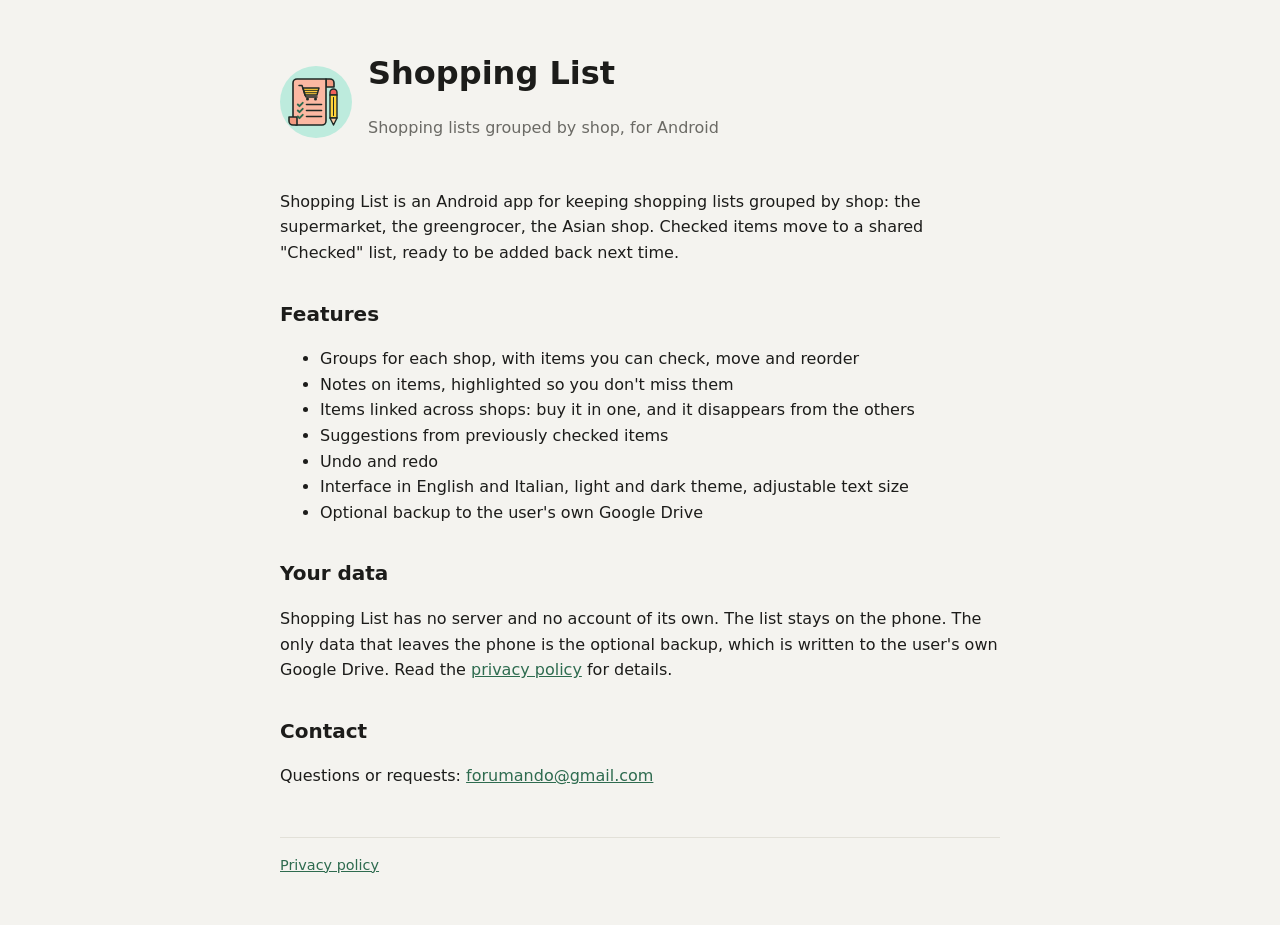
==== index.html @ 32bc623d "Website for the app: home page and privacy policy Static pages for shoppinglist.peppe.bid (GitHub Pa" ====
<!doctype html>
<html lang="en">
<head>
    <meta charset="utf-8">
    <meta name="viewport" content="width=device-width, initial-scale=1">
    <title>Shopping List</title>
    <meta name="description" content="Shopping List is a personal Android app for shopping lists grouped by shop.">
    <link rel="icon" href="icon.svg" type="image/svg+xml">
    <link rel="stylesheet" href="style.css">
</head>
<body>
<main>
    <header>
        <img src="icon.svg" alt="">
        <div>
            <h1>Shopping List</h1>
            <p class="subtitle">Shopping lists grouped by shop, for Android</p>
        </div>
    </header>

    <p>Shopping List is an Android app for keeping shopping lists grouped by shop: the supermarket, the greengrocer, the Asian shop. Checked items move to a shared "Checked" list, ready to be added back next time.</p>

    <h2>Features</h2>
    <ul>
        <li>Groups for each shop, with items you can check, move and reorder</li>
        <li>Notes on items, highlighted so you don't miss them</li>
        <li>Items linked across shops: buy it in one, and it disappears from the others</li>
        <li>Suggestions from previously checked items</li>
        <li>Undo and redo</li>
        <li>Interface in English and Italian, light and dark theme, adjustable text size</li>
        <li>Optional backup to the user's own Google Drive</li>
    </ul>

    <h2>Your data</h2>
    <p>Shopping List has no server and no account of its own. The list stays on the phone. The only data that leaves the phone is the optional backup, which is written to the user's own Google Drive. Read the <a href="privacy.html">privacy policy</a> for details.</p>

    <h2>Contact</h2>
    <p>Questions or requests: <a href="mailto:forumando@gmail.com">forumando@gmail.com</a></p>

    <footer>
        <a href="privacy.html">Privacy policy</a>
    </footer>
</main>
</body>
</html>
---- style.css ----
:root {
    --background: #f4f3ef;
    --surface: #ffffff;
    --text: #1c1c1a;
    --muted: #6b6a65;
    --accent: #2e6b4f;
    --border: #e2e0d8;
}

@media (prefers-color-scheme: dark) {
    :root {
        --background: #141413;
        --surface: #222220;
        --text: #ecebe6;
        --muted: #a5a39c;
        --accent: #7fc8a2;
        --border: #3a3935;
    }
}

body {
    margin: 0;
    background: var(--background);
    color: var(--text);
    font-family: system-ui, -apple-system, "Segoe UI", Roboto, sans-serif;
    line-height: 1.6;
}

main {
    max-width: 720px;
    margin: 0 auto;
    padding: 48px 16px;
}

header {
    display: flex;
    align-items: center;
    gap: 16px;
    margin-bottom: 32px;
}

header img {
    width: 72px;
    height: 72px;
}

h1 {
    margin: 0;
    font-size: 2rem;
}

h2 {
    margin-top: 2rem;
    font-size: 1.25rem;
}

a {
    color: var(--accent);
}

code {
    background: var(--surface);
    border: 1px solid var(--border);
    border-radius: 4px;
    padding: 0 4px;
    font-size: 0.9em;
    overflow-wrap: anywhere;
}

.subtitle,
footer {
    color: var(--muted);
}

footer {
    margin-top: 48px;
    padding-top: 16px;
    border-top: 1px solid var(--border);
    font-size: 0.9rem;
}
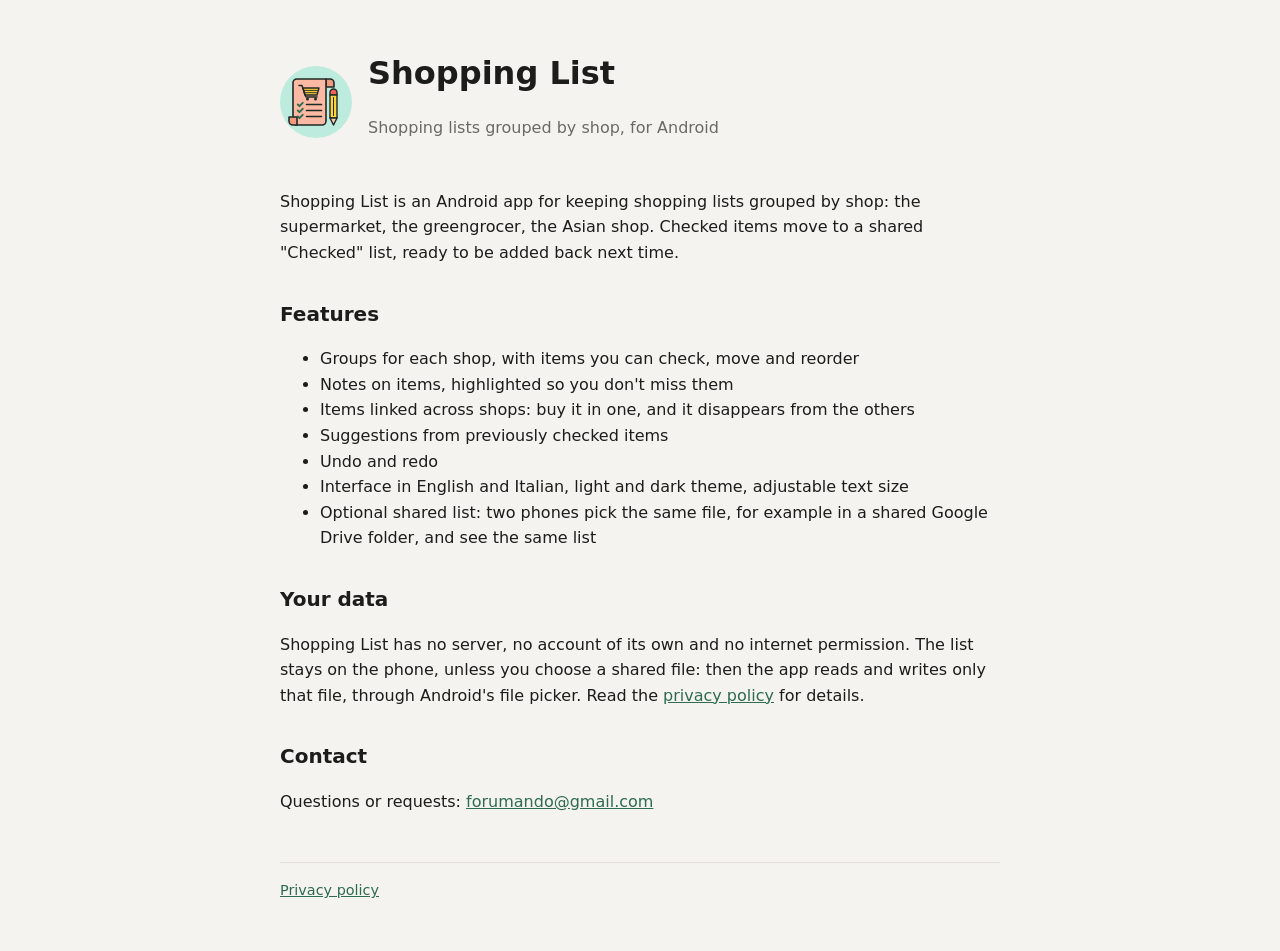
==== commit 0b2ce931: "Release 1.3.0: one shared list through a file, no Google sign-in Privacy policy and home page update" ====
--- a/index.html
+++ b/index.html
@@ -28,11 +28,11 @@
         <li>Suggestions from previously checked items</li>
         <li>Undo and redo</li>
         <li>Interface in English and Italian, light and dark theme, adjustable text size</li>
-        <li>Optional backup to the user's own Google Drive</li>
+        <li>Optional shared list: two phones pick the same file, for example in a shared Google Drive folder, and see the same list</li>
     </ul>
 
     <h2>Your data</h2>
-    <p>Shopping List has no server and no account of its own. The list stays on the phone. The only data that leaves the phone is the optional backup, which is written to the user's own Google Drive. Read the <a href="privacy.html">privacy policy</a> for details.</p>
+    <p>Shopping List has no server, no account of its own and no internet permission. The list stays on the phone, unless you choose a shared file: then the app reads and writes only that file, through Android's file picker. Read the <a href="privacy.html">privacy policy</a> for details.</p>
 
     <h2>Contact</h2>
     <p>Questions or requests: <a href="mailto:forumando@gmail.com">forumando@gmail.com</a></p>
